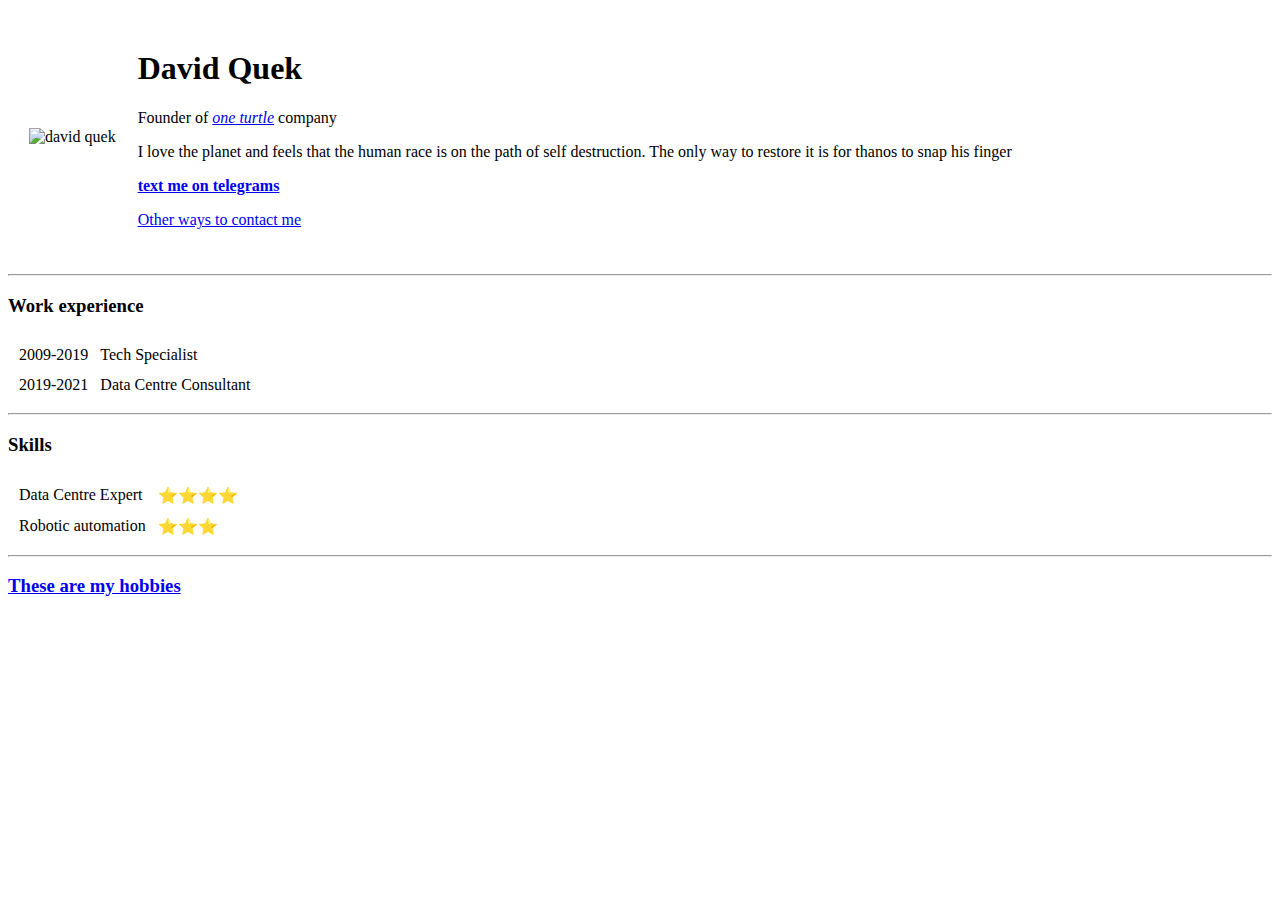
==== index.html @ 2daa955b "Initial adding of CV files" ====
<!DOCTYPE html>
<html lang="en" dir="ltr">

<head>
  <meta charset="utf-8">
  <title>❣ david personal site</title>
</head>

<body>
  <table cellspacing="20">
    <tr>
      <td><img src="https://www.phuket-luxuryliving.com/wp-content/uploads/2020/10/Mr.-David-Quek-Ms.-Bee-Bee-Gan.jpg" alt="david quek"></td>
      <td>
        <h1>David Quek</h1>
        <p>Founder of <em><a href="http://www.google.com">one turtle</a></em> company</p>
        <p>I love the planet and feels that the human race is on the path of self destruction. The only way to restore it is for thanos to snap his finger</p>
        <strong><a href="https://t.me/mrlabbit">text me on telegrams</a></strong>
        <p><a href="contactMe.html">Other ways to contact me</a></p>
      </td>
    </tr>
  </table>
  <hr>
  <h3>Work experience</h3>
  <table cellspacing="10">
    <tr>
      <td>2009-2019</td>
      <td>Tech Specialist</td>
    </tr>
    <tr>
      <td>2019-2021</td>
      <td>Data Centre Consultant</td>
    </tr>
  </table>
  <hr>
  <h3>Skills</h3>
  <table cellspacing="10">
    <tr>
      <td>Data Centre Expert</td>
      <td>⭐⭐⭐⭐</td>
    </tr>
    <tr>
      <td>Robotic automation</td>
      <td>⭐⭐⭐</td>
    </tr>
  </table>
  <hr>
  <h3><a href="hobbies.html">These are my hobbies</a></h3>


</body>

</html>
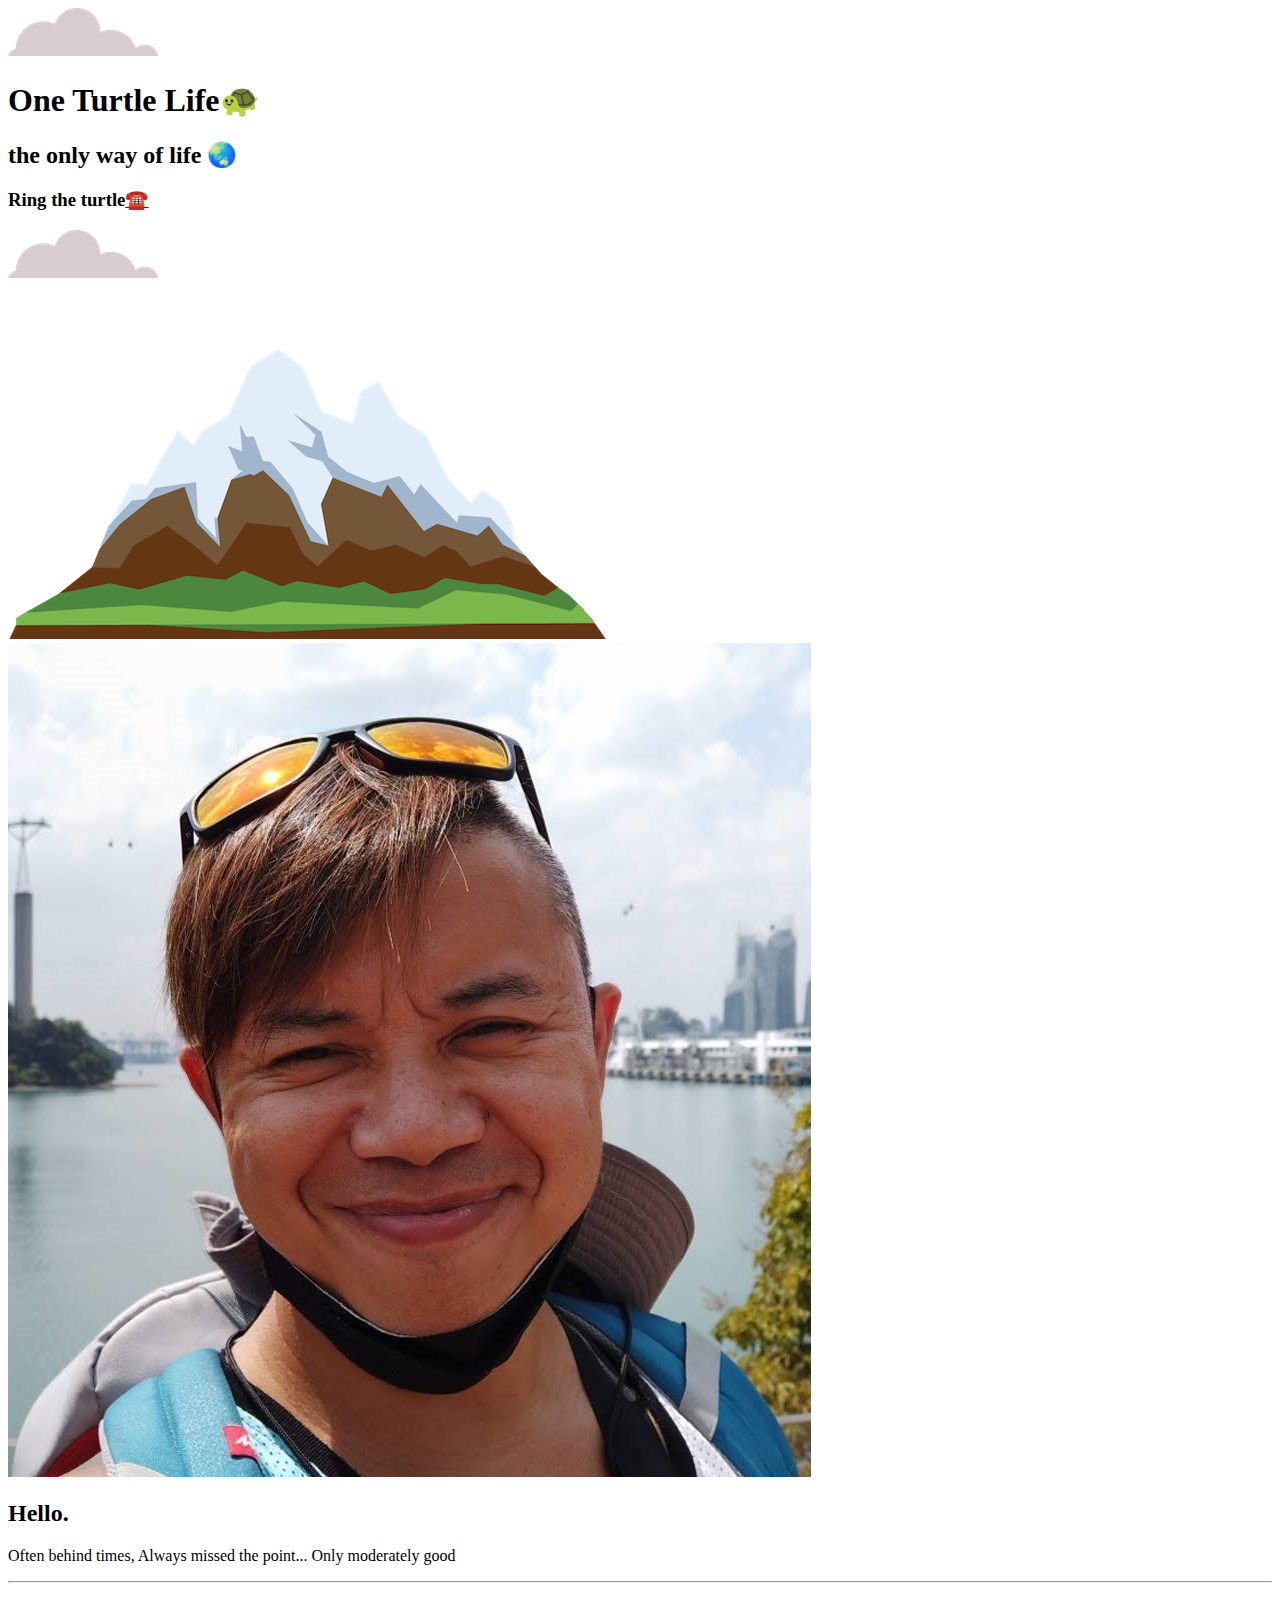
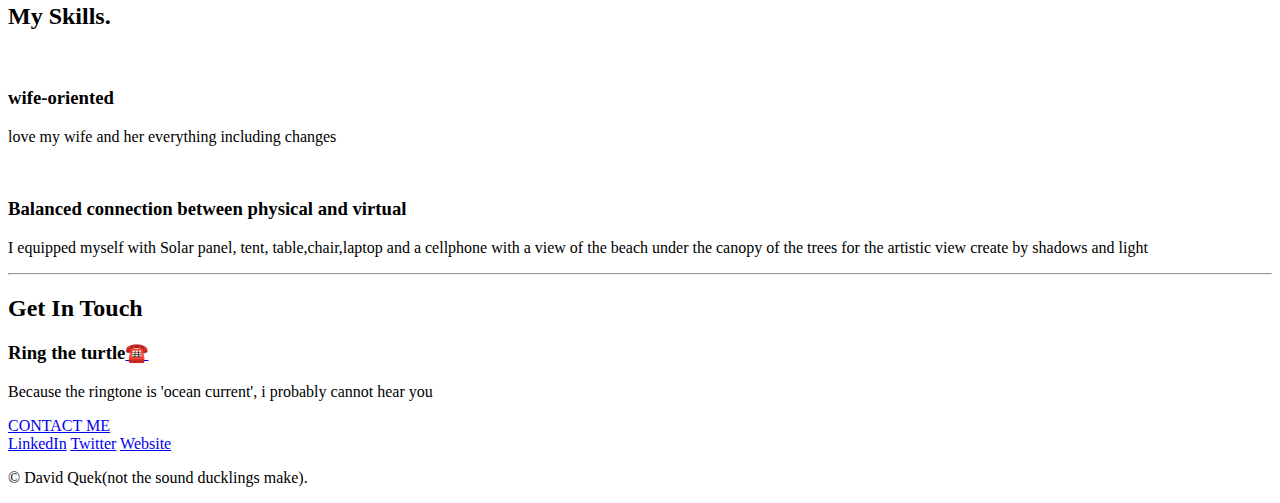
==== commit e35f5659: "Add files via upload" ====
--- a/index.html
+++ b/index.html
@@ -3,49 +3,60 @@
 
 <head>
   <meta charset="utf-8">
-  <title>❣ david personal site</title>
+  <title>One Turtle 🐢</title>
+  <link rel="stylesheet" href="css/styles.css">
+  <link rel="preconnect" href="https://fonts.googleapis.com">
+  <link rel="preconnect" href="https://fonts.gstatic.com" crossorigin>
+  <link href="https://fonts.googleapis.com/css2?family=Merriweather&family=Montserrat+Alternates&family=Sacramento&display=swap" rel="stylesheet">
 </head>
 
 <body>
-  <table cellspacing="20">
-    <tr>
-      <td><img src="https://www.phuket-luxuryliving.com/wp-content/uploads/2020/10/Mr.-David-Quek-Ms.-Bee-Bee-Gan.jpg" alt="david quek"></td>
-      <td>
-        <h1>David Quek</h1>
-        <p>Founder of <em><a href="http://www.google.com">one turtle</a></em> company</p>
-        <p>I love the planet and feels that the human race is on the path of self destruction. The only way to restore it is for thanos to snap his finger</p>
-        <strong><a href="https://t.me/mrlabbit">text me on telegrams</a></strong>
-        <p><a href="contactMe.html">Other ways to contact me</a></p>
-      </td>
-    </tr>
-  </table>
-  <hr>
-  <h3>Work experience</h3>
-  <table cellspacing="10">
-    <tr>
-      <td>2009-2019</td>
-      <td>Tech Specialist</td>
-    </tr>
-    <tr>
-      <td>2019-2021</td>
-      <td>Data Centre Consultant</td>
-    </tr>
-  </table>
-  <hr>
-  <h3>Skills</h3>
-  <table cellspacing="10">
-    <tr>
-      <td>Data Centre Expert</td>
-      <td>⭐⭐⭐⭐</td>
-    </tr>
-    <tr>
-      <td>Robotic automation</td>
-      <td>⭐⭐⭐</td>
-    </tr>
-  </table>
-  <hr>
-  <h3><a href="hobbies.html">These are my hobbies</a></h3>
+  <div class="topcon">
+    <img class=topcloud src="images/cloud.png" alt="cloud">
+    <h1>One Turtle Life🐢</h1>
+    <h2>the only way of life 🌏</h2>
+    <h3> Ring the turtle<a :hover href="contactme.html">☎️</a></h3>
+    <img class=bottomcloud src="images/cloud.png" alt="cloud"><br>
+    <img src="images/mountain.png" alt="mountain">
 
+  </div>
+
+  <div class="middle-container">
+    <div class="profile">
+      <img class=myface src="images/myface.jpg" alt="my face">
+      <h2>Hello.</h2>
+      <p>Often behind times, Always missed the point... Only moderately good</p>
+    </div>
+    <hr>
+    <div class="skills">
+      <h2>My Skills.</h2>
+      <div class="skill-row">
+        <img class="skillimage1" src="https://media2.giphy.com/media/8Z5xJbiqa2hS25nweC/giphy.gif?cid=ecf05e47n9wsr3om574pxkd5y7gio0g1cg4q43bnohdabefu&rid=giphy.gif&ct=g" alt="">
+        <h3>wife-oriented</h3>
+        <p>love my wife and her everything including changes</p>
+      </div>
+      <div class="skill-row">
+        <img class="skillimage2" src="https://media.giphy.com/media/5bd7bfL2WfVAwAuRHG/giphy.gif" alt="">
+        <h3>Balanced connection between physical and virtual</h3>
+        <p>I equipped myself with Solar panel, tent, table,chair,laptop and a cellphone with a view of the beach under the canopy of the trees for the artistic view create by shadows and light</p>
+      </div>
+    </div>
+    <hr>
+    <div class="contact-me">
+      <h2>Get In Touch</h2>
+      <h3> Ring the turtle<a :hover href="contactme.html">☎️</a></h3>
+      <p>Because the ringtone is 'ocean current', i probably cannot hear you</p>
+      <a class="btn" href="mailto:name@email.com">CONTACT ME</a>
+    </div>
+  </div>
+
+
+  <div class="bottom-container">
+    <a class="footer-link" href="https://www.linkedin.com/">LinkedIn</a>
+    <a class="footer-link" href="https://twitter.com/">Twitter</a>
+    <a class="footer-link" href="https://www.appbrewery.co/">Website</a>
+    <p>© David Quek(not the sound ducklings make).</p>
+  </div>
 
 </body>
 
